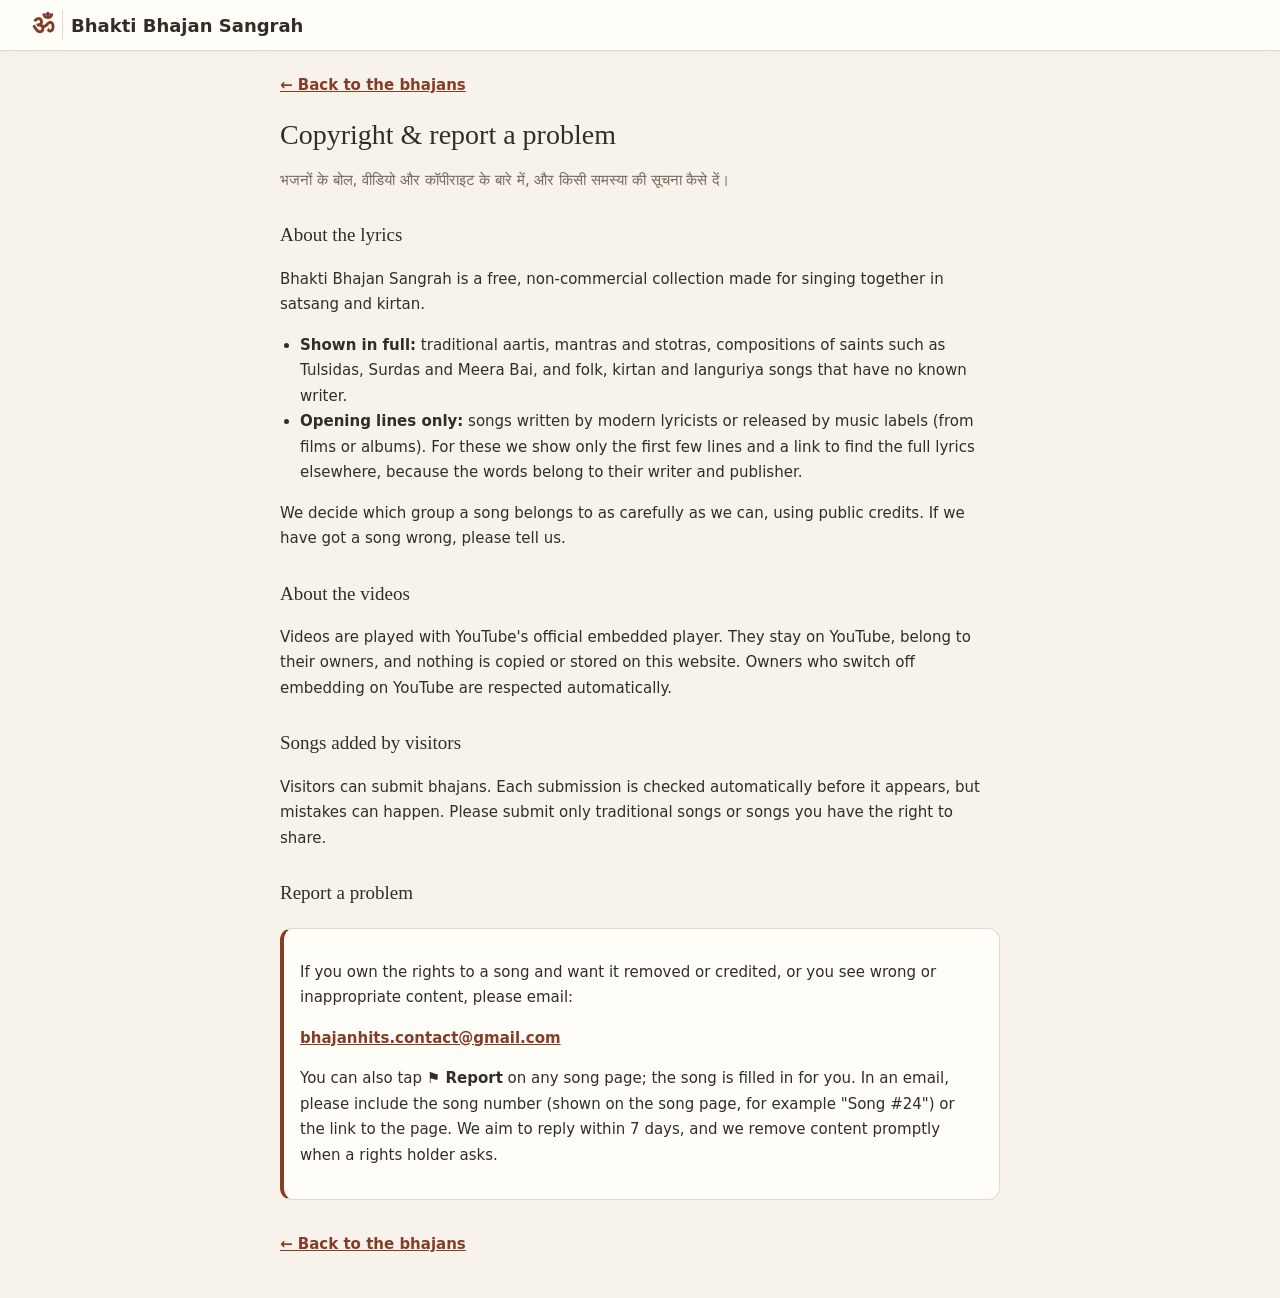
==== copyright.html @ 4a0bede3 "Copyright-safe lyrics, embedded YouTube player, report button - data.js now holds every song (95, nu" ====
<!doctype html>
<html lang="en">
<head>
<meta charset="utf-8">
<meta name="viewport" content="width=device-width, initial-scale=1, viewport-fit=cover">
<meta name="theme-color" content="#853c29">
<meta name="description" content="How Bhakti Bhajan Sangrah handles song lyrics, videos and copyright, and how to report a problem.">
<title>Copyright &amp; Report a Problem | Bhakti Bhajan Sangrah</title>
<link rel="icon" href="icon.svg" type="image/svg+xml">
<link rel="stylesheet" href="style.css?v=24">
<style>
.policy{max-width:720px;margin:0 auto;padding:8px 0 40px;line-height:1.7;font-size:15px}
.policy h1{font-family:Georgia,serif;font-weight:400;font-size:28px;line-height:1.3;margin:18px 0 8px}
.policy h2{font-size:19px;margin:26px 0 6px}
.policy p,.policy li{color:var(--ink)}
.policy ul{padding-left:20px}
.policy .hi{color:var(--muted)}
.report-box{margin:18px 0;padding:16px;border:1px solid var(--line);border-left:4px solid var(--accent);border-radius:12px;background:var(--paper)}
.report-box a.mail{font-weight:700;color:var(--accent);word-break:break-all}
.back-link{display:inline-block;margin-top:14px;color:var(--accent);font-weight:600}
</style>
</head>
<body>
<header class="site-header"><a class="brand" href="./"><span class="brand-mark" aria-hidden="true">ॐ</span><span>Bhakti Bhajan Sangrah</span></a></header>
<main>
<article class="policy">
<a class="back-link" href="./">← Back to the bhajans</a>
<h1>Copyright &amp; report a problem</h1>
<p class="hi" lang="hi">भजनों के बोल, वीडियो और कॉपीराइट के बारे में, और किसी समस्या की सूचना कैसे दें।</p>

<h2>About the lyrics</h2>
<p>Bhakti Bhajan Sangrah is a free, non-commercial collection made for singing together in satsang and kirtan.</p>
<ul>
<li><strong>Shown in full:</strong> traditional aartis, mantras and stotras, compositions of saints such as Tulsidas, Surdas and Meera Bai, and folk, kirtan and languriya songs that have no known writer.</li>
<li><strong>Opening lines only:</strong> songs written by modern lyricists or released by music labels (from films or albums). For these we show only the first few lines and a link to find the full lyrics elsewhere, because the words belong to their writer and publisher.</li>
</ul>
<p>We decide which group a song belongs to as carefully as we can, using public credits. If we have got a song wrong, please tell us.</p>

<h2>About the videos</h2>
<p>Videos are played with YouTube's official embedded player. They stay on YouTube, belong to their owners, and nothing is copied or stored on this website. Owners who switch off embedding on YouTube are respected automatically.</p>

<h2>Songs added by visitors</h2>
<p>Visitors can submit bhajans. Each submission is checked automatically before it appears, but mistakes can happen. Please submit only traditional songs or songs you have the right to share.</p>

<h2>Report a problem</h2>
<div class="report-box">
<p>If you own the rights to a song and want it removed or credited, or you see wrong or inappropriate content, please email:</p>
<p><a class="mail" href="mailto:bhajanhits.contact@gmail.com">bhajanhits.contact@gmail.com</a></p>
<p>You can also tap <strong>⚑ Report</strong> on any song page; the song is filled in for you. In an email, please include the song number (shown on the song page, for example "Song #24") or the link to the page. We aim to reply within 7 days, and we remove content promptly when a rights holder asks.</p>
</div>

<a class="back-link" href="./">← Back to the bhajans</a>
</article>
</main>
</body></html>
---- style.css ----
:root{color-scheme:light;--paper:#fffdf8;--cream:#f8f3ea;--ink:#322d26;--muted:#746a5e;--accent:#853c29;--line:#e4d9c9;--lyrics-size:24px}
*{box-sizing:border-box}body{margin:0;background:var(--cream);color:var(--ink);font-family:system-ui,-apple-system,BlinkMacSystemFont,"Segoe UI",sans-serif;padding:env(safe-area-inset-top) env(safe-area-inset-right) env(safe-area-inset-bottom) env(safe-area-inset-left)}
[hidden]{display:none!important}button,input,a,summary{-webkit-tap-highlight-color:transparent}button,input{font:inherit}button,summary{cursor:pointer}button{min-height:44px;border:1px solid var(--line);border-radius:12px;padding:10px 14px;background:var(--paper);color:var(--ink);font-weight:600}button:disabled{opacity:.45;cursor:default}a{color:inherit}button[aria-pressed=true]{background:var(--accent);border-color:var(--accent);color:white}button:focus-visible,a:focus-visible,input:focus-visible,summary:focus-visible{outline:3px solid #986812;outline-offset:3px}.site-header{border-bottom:1px solid var(--line);padding:18px 16px;background:var(--paper)}.brand{display:flex;align-items:center;gap:12px;text-decoration:none;font-weight:700;font-size:17px;max-width:1100px;margin:auto}.brand-mark{font-family:serif;font-size:31px;color:var(--accent);border-right:1px solid var(--line);padding-right:12px}.brand small{display:block;font-weight:400;font-size:11px;margin-top:4px;color:var(--muted)}main{max-width:1100px;margin:auto;padding:0 16px}.welcome{padding:26px 0 18px}.eyebrow{font-size:10px;letter-spacing:2px;font-weight:700;color:var(--accent);line-height:1.7}.welcome h1{font-family:Georgia,serif;font-size:32px;line-height:1.17;font-weight:400;margin:10px 0 22px}.welcome em{color:var(--accent);font-weight:400}.search-wrap{display:flex;align-items:center;gap:10px;padding:0 14px;background:var(--paper);border:1px solid #cbbda9;border-radius:14px}.search-wrap span{font-size:28px;color:var(--accent)}input{min-width:0;font-size:16px;min-height:52px}.search-wrap input{width:100%;border:0;background:none;color:var(--ink);outline-offset:0}nav.library-nav,.filters{display:flex;gap:8px;overflow-x:auto;padding:3px 1px 9px;scrollbar-width:thin}.library-nav button,.filters button{flex-shrink:0;font-size:13px}.library-nav{border-bottom:1px solid var(--line)}#favoriteCount{margin-left:4px}section{margin-bottom:24px}.section-heading{display:flex;align-items:center;justify-content:space-between;gap:8px;margin:20px 0 12px}h2{font-family:Georgia,serif;font-weight:400;font-size:23px;margin:0}.muted{color:var(--muted);font-size:12px;line-height:1.6}.section-heading .muted{font-size:10px}.categories{display:grid;grid-template-rows:repeat(2,1fr);grid-auto-flow:column;grid-auto-columns:136px;gap:8px;overflow-x:auto;padding:3px 1px 10px;scrollbar-width:thin}.category{display:flex;gap:8px;align-items:center;font-size:12px;text-align:left;padding:10px}.category .icon{font-size:20px}.filters button{border-radius:24px;font-weight:500}.text-button{border:0;background:transparent;color:var(--accent);font-size:12px}.cards{display:grid;gap:10px}.card{display:flex;align-items:center;background:var(--paper);border:1px solid var(--line);border-radius:14px;overflow:hidden}.card-main{flex:1;text-align:left;min-width:0;border:0;border-radius:0;padding:17px;background:none}.card-main .meta{font-size:10px;color:var(--accent);font-weight:600;letter-spacing:.4px}.card h3{font-size:16px;line-height:1.45;font-weight:600;margin:7px 0 4px}.hindi-title{font-size:13px;color:var(--muted);font-weight:400;line-height:1.7}.heart{flex:0 0 44px;margin-right:8px;padding:8px;border:0;font-size:23px;background:none;color:var(--accent)}.heart[aria-pressed=true]{background:#f4e7dc;color:var(--accent)}.empty{padding:28px 18px;border:1px dashed #cbbda9;border-radius:14px;line-height:1.7;background:var(--paper);font-size:14px}.empty p{margin:4px 0}footer{text-align:center;padding:22px 0 32px;border-top:1px solid var(--line);color:var(--muted);font-size:12px;line-height:2}footer small{font-size:10px}
#reader{max-width:780px;margin:auto;padding-bottom:32px;min-height:100svh}.reader-top{display:flex;justify-content:space-between;gap:12px;padding:12px 0}.reader-top button{font-size:13px}.reader-heading{padding:10px 0 4px}.reader-heading h1{font-family:Georgia,serif;font-weight:400;font-size:29px;line-height:1.3;margin:10px 0}.reader-heading>p:last-child{color:var(--muted);font-size:17px;line-height:1.8;margin:10px 0}.reader-controls{position:sticky;top:0;z-index:2;display:flex;justify-content:space-between;gap:8px;background:var(--cream);padding:10px 0;border-bottom:1px solid var(--line)}.language-toggle,.font-controls{display:flex;gap:4px}.language-toggle{padding:3px;background:#ede4d7;border-radius:14px}.language-toggle button{border:0;background:transparent;padding:8px 15px}.language-toggle button[aria-pressed=true]{background:var(--accent)}.font-controls{align-items:center}.font-controls button{font-size:17px;min-width:44px;padding:8px}.reader-actions{display:flex;gap:8px}.reader-actions button{font-size:13px}.lyrics-text{font-family:"Nirmala UI","Kohinoor Devanagari","Noto Sans Devanagari",system-ui,sans-serif;font-size:var(--lyrics-size);line-height:1.95;white-space:pre-wrap;overflow-wrap:anywhere;padding:24px 0 32px}.lyrics-text[lang=en]{line-height:1.8}.source-details{border-top:1px solid var(--line);font-size:13px;line-height:1.8;color:var(--muted)}summary{min-height:44px;padding:14px 0}.reader-pagination{display:flex;justify-content:space-between;gap:10px;margin-top:20px}.reader-pagination button{flex:1;font-size:12px}.reading .site-header{display:none}.singing .reader-heading>p,.singing .reader-actions,.singing .source-details,.singing #languageNote{display:none}.singing .reader-heading h1{font-size:20px;margin:4px 0 8px}.singing .reader-top{padding:8px 0}.singing .lyrics-text{padding-top:20px}.notice{position:fixed;bottom:calc(20px + env(safe-area-inset-bottom));left:50%;transform:translateX(-50%);max-width:calc(100% - 32px);width:max-content;background:var(--ink);color:white;padding:12px 18px;border-radius:12px;z-index:10;font-size:13px}.skip{position:absolute;top:-100px;z-index:20;background:white;padding:12px}.skip:focus{top:4px}.sr-only{position:absolute;width:1px;height:1px;padding:0;margin:-1px;overflow:hidden;clip:rect(0,0,0,0)}dialog{max-width:calc(100% - 32px);width:440px;border:1px solid var(--line);border-radius:16px;padding:24px;background:var(--paper)}dialog::backdrop{background:#322d2666}dialog input{display:block;width:100%;margin:12px 0;border:1px solid var(--line);padding:8px}dialog label{display:block;margin-top:20px}
@media(min-width:768px){main{padding:0 32px}.site-header{padding:20px 32px}.welcome{padding:36px 0 20px}.welcome h1{font-size:44px}.search-wrap{max-width:680px}.cards{grid-template-columns:repeat(2,minmax(0,1fr))}.categories{grid-auto-columns:166px}.category{font-size:14px}.reader-heading h1{font-size:36px}.lyrics-text{padding-top:32px}.brand{font-size:20px}.brand small{font-size:12px}}
@media(min-width:1100px){.cards{grid-template-columns:repeat(3,minmax(0,1fr))}.categories{grid-template-columns:repeat(6,1fr);grid-auto-flow:row}.section-heading .muted{display:none}}
@media(prefers-reduced-motion:no-preference){button{transition:background-color .15s}}
.singing .reader-top{position:sticky;top:0;z-index:3;background:var(--cream)}.singing .reader-controls{top:60px}@media(max-width:767px){.welcome{padding-top:16px;margin-bottom:10px}.welcome h1{font-size:28px;margin-bottom:18px}section{margin-bottom:18px}}

/* Compact collection and accessible modal left navigation. */
.site-header{display:flex;align-items:center;gap:10px;padding:8px 16px}.brand{margin:0;font-size:16px;gap:8px}.brand-mark{font-size:26px;padding-right:8px}.brand small{display:none}#openMenu{font-size:21px;padding:6px 10px;min-width:44px}.search-bar{margin:12px 0 8px}.search-wrap{max-width:none;border-radius:10px}.search-wrap input{min-height:44px}.section-heading{margin:10px 0 2px}#collectionTitle{font-size:22px}#resultCount{margin:3px 0 10px}.active-filters{font-size:12px;color:var(--accent);margin:6px 0}.cards{list-style:none;padding:0;margin:0;grid-template-columns:1fr;gap:7px}.card{border-radius:10px}.card-main{display:flex;align-items:center;gap:12px;padding:11px 10px}.song-number{flex:0 0 36px;min-height:36px;display:grid;place-items:center;border-radius:9px;background:#f1e6d8;color:var(--accent);font-size:17px;font-variant-numeric:tabular-nums}.song-info{min-width:0}.card h3{font-size:15px;margin:2px 0;line-height:1.35}.card-main .meta{font-size:10px;letter-spacing:0}.hindi-title{font-size:12px;line-height:1.5}.heart{margin-right:4px}.empty{list-style:none}.reader-heading .eyebrow{letter-spacing:1px}
#libraryDrawer{inset:0 auto 0 0;margin:0;height:100dvh;max-height:100dvh;width:min(340px,90vw);max-width:90vw;border:0;border-right:1px solid var(--line);border-radius:0;padding:16px;overflow-y:auto;overscroll-behavior:contain}body:has(#libraryDrawer[open]){overflow:hidden}#libraryDrawer::backdrop{background:#322d2677}.drawer-heading{display:flex;align-items:center;justify-content:space-between;gap:8px;margin-bottom:14px}.drawer-heading h2{font-size:22px}.drawer-heading button{padding:8px 12px}#libraryDrawer .library-nav{display:grid;overflow:visible;padding:0 0 14px}#libraryDrawer .library-nav button{text-align:left}#libraryDrawer section{margin:16px 0}#libraryDrawer h2{font-size:19px}#libraryDrawer .categories{display:grid;grid-template-columns:1fr 1fr;grid-template-rows:none;grid-auto-flow:row;grid-auto-columns:auto;overflow:visible;padding:8px 0;gap:6px}#libraryDrawer .category{font-size:12px;min-height:48px;padding:8px}#libraryDrawer .category .icon{font-size:17px}#libraryDrawer .filters{flex-wrap:wrap;overflow:visible;margin-top:10px}.drawer-footer{position:sticky;bottom:-16px;background:var(--paper);padding:12px 0;display:flex;gap:8px;border-top:1px solid var(--line)}#showResults{background:var(--accent);color:white;flex:1}#drawerReset{font-size:12px}
@media(min-width:768px){.site-header{padding:10px 32px}.brand{font-size:18px}.search-bar{margin-top:18px}.cards{grid-template-columns:repeat(2,minmax(0,1fr))}.card-main{padding:14px}.card h3{font-size:16px}}

/* Creator signature */
.creator-credit{display:grid;gap:8px;margin:0 auto 18px;text-align:center}.creator-label,.drawer-creator span{font-size:10px;text-transform:uppercase;letter-spacing:2px;color:#853c29}.creator-credit strong{font-family:Georgia,serif;font-size:28px;font-weight:400;color:#853c29}.creator-note{font-size:12px;color:#776d61}.drawer-creator{display:grid;gap:7px;text-align:center;border-top:1px solid #e4dace;padding:22px 4px;margin-top:16px}.drawer-creator strong{font-family:Georgia,serif;font-size:24px;color:#853c29;font-weight:400}

#libraryDrawer #categories summary{font-family:Georgia,serif;font-size:20px;cursor:pointer;padding:12px 0}#libraryDrawer #categories[open] summary{margin-bottom:8px}#libraryDrawer .library-nav{gap:6px}#libraryDrawer .drawer-creator{padding:14px 4px;margin-top:10px}
#libraryDrawer .filters{display:grid;grid-template-columns:repeat(3,minmax(0,1fr));gap:6px}#libraryDrawer .filters button{padding:8px 4px;font-size:12px;min-height:36px}#libraryDrawer section{margin:12px 0}#libraryDrawer .drawer-creator{padding:8px 0;margin-top:4px;gap:3px}#libraryDrawer .drawer-creator strong{font-size:18px}#libraryDrawer .drawer-creator span{font-size:8px;letter-spacing:1px}

.site-header{position:sticky;top:0;z-index:5;box-shadow:0 2px 8px #322d2608}#libraryDrawer .library-nav{grid-template-columns:repeat(2,minmax(0,1fr))}#libraryDrawer .library-nav button{text-align:center;min-width:0;padding:8px 4px;font-size:12px;white-space:normal}

#typeFilters summary{font-family:Georgia,serif;font-size:20px;padding:12px 0;cursor:pointer}#typeFilters[open]{margin-bottom:12px}

/* Submission modal & triggers */
.drawer-submit-btn{display:flex;align-items:center;justify-content:center;gap:8px;width:100%;margin:10px 0 14px;padding:12px 14px;background:#f4ece2;border:1px solid #d8c8b4;border-radius:12px;color:var(--accent);font-size:14px;font-weight:700}
.drawer-submit-btn small{font-weight:400;color:var(--muted);margin-left:4px}
.drawer-submit-btn:hover{background:#ede3d5}
.heading-actions{display:flex;align-items:center;gap:8px}
#quickSubmit{font-weight:600}

#submitDialog{width:min(520px,94vw);max-height:90dvh;overflow-y:auto;padding:20px;border-radius:18px}
.submit-modal-header{display:flex;align-items:center;justify-content:space-between;gap:8px;border-bottom:1px solid var(--line);padding-bottom:12px;margin-bottom:14px}
.submit-modal-header h2{font-size:20px;display:flex;align-items:center;gap:6px}
.submit-modal-header h2 small{font-size:12px;color:var(--muted);font-weight:normal}
.submit-modal-header .brand-mark{font-size:24px;border:0;padding:0}
.submit-modal-header button{padding:6px 10px;min-height:36px}
.submit-intro{font-size:13px;line-height:1.6;color:var(--muted);margin:0 0 14px}

.submit-mode-toggle{display:flex;gap:6px;background:#ede4d7;padding:4px;border-radius:12px;margin-bottom:14px}
.mode-tab{flex:1;border:0;background:transparent;padding:10px;border-radius:8px;font-size:13px;color:var(--ink)}
.mode-tab.active{background:var(--accent);color:white}

.file-dropzone{display:flex;flex-direction:column;align-items:center;justify-content:center;gap:6px;border:2px dashed #c5b59e;border-radius:14px;padding:26px 16px;background:var(--cream);text-align:center;cursor:pointer;transition:border-color .15s}
.file-dropzone:hover{border-color:var(--accent)}
.dropzone-icon{font-size:32px}
.dropzone-title{font-weight:600;font-size:14px;color:var(--ink)}
.dropzone-hint{font-size:11px;color:var(--muted)}
.preview-wrap{text-align:center;margin-top:10px}
.preview-wrap img{max-width:100%;max-height:220px;border-radius:12px;border:1px solid var(--line);object-fit:contain}
.preview-wrap button{margin-top:6px}

#submitDialog textarea{width:100%;min-height:140px;border:1px solid var(--line);border-radius:12px;padding:12px;font-family:inherit;font-size:14px;line-height:1.6;background:var(--paper);color:var(--ink);resize:vertical}
.optional-inputs{display:grid;gap:12px;margin-top:14px;border-top:1px solid var(--line);padding-top:14px}
.optional-inputs label{display:block}
.input-label{display:block;font-size:12px;font-weight:600;margin-bottom:4px}
.input-label small{font-weight:normal;color:var(--muted)}
.optional-inputs input{width:100%;min-height:42px;border:1px solid var(--line);border-radius:10px;padding:8px 12px;font-size:14px;background:var(--paper);color:var(--ink);margin:0}
.contributor-grid{display:grid;grid-template-columns:1fr 1fr;gap:10px}

.submit-footer{margin-top:18px}
.primary-action-btn{width:100%;background:var(--accent);color:white;border-color:var(--accent);font-size:15px;padding:12px;border-radius:12px;min-height:48px}
.primary-action-btn:hover{background:#733221}

.submit-status{display:flex;align-items:center;gap:12px;padding:12px 16px;background:#f3ede2;border-radius:12px;margin-top:14px}
.submit-status p{margin:0;font-size:13px;font-weight:600;color:var(--accent)}
.spinner{width:22px;height:22px;border:3px solid #d4c2ab;border-top-color:var(--accent);border-radius:50%;animation:spin 1s linear infinite;flex-shrink:0}
@keyframes spin{to{transform:rotate(360deg)}}

.submit-notice{padding:10px 14px;border-radius:10px;font-size:13px;line-height:1.5;margin-top:12px;border:1px solid #c97262;background:#fcf1ed;color:#853c29}

.submit-success{text-align:center;padding:14px 4px}
.success-om{font-family:serif;font-size:42px;color:var(--accent);line-height:1;margin-bottom:6px}
.submit-success h3{font-family:Georgia,serif;font-size:22px;margin:4px 0 6px;font-weight:400;color:var(--accent)}
.success-msg{font-size:13px;color:var(--muted);margin:0 0 16px}
.success-card-wrap{text-align:left;margin-bottom:18px}
.success-buttons{display:flex;gap:10px}
.success-buttons button{flex:1}

@media(max-width:500px){
  .contributor-grid{grid-template-columns:1fr}
  .success-buttons{flex-direction:column}
}


/* Tune reference link in the reader and public-name note on the submit form */
.youtube-link{display:flex;align-items:center;justify-content:center;gap:6px;min-height:44px;margin:0 0 16px;border:1px solid var(--line);border-radius:12px;padding:10px 14px;background:var(--paper);color:var(--accent);font-weight:600;font-size:14px;text-decoration:none}
.youtube-link small{color:var(--muted);font-weight:400}
.youtube-link:hover,.youtube-link:focus-visible{border-color:var(--accent)}
.singing .youtube-link{display:none}
.public-note{margin:8px 0 0;font-size:12px;color:var(--muted)}

/* Home refresh: deity accents, quick-pick chips, Bhajan of the day, Newly added */
.card{border-left:4px solid var(--deity,var(--line))}
.card .song-number,.today-card .song-number,.newly-list .song-number{background:#f1e6d8;background:color-mix(in srgb,var(--deity,#853c29) 13%,#fffdf8);color:var(--deity,var(--accent));font-weight:700}
.card-main .meta{color:var(--deity,var(--accent))}
.new-badge{display:inline-block;margin-left:4px;padding:1px 6px;border-radius:6px;background:#1f7a4d;color:#fff;font-size:9px;letter-spacing:.5px;text-transform:uppercase;vertical-align:1px}
.deity-chips{display:flex;gap:8px;overflow-x:auto;padding:12px 1px 4px;scrollbar-width:none;scroll-snap-type:x proximity}
.deity-chips::-webkit-scrollbar{display:none}
.deity-chip{flex-shrink:0;display:inline-flex;align-items:center;gap:6px;border-radius:999px;padding:8px 14px;font-size:13px;scroll-snap-align:start;border-color:color-mix(in srgb,var(--deity) 35%,#e4d9c9)}
.deity-chip[aria-pressed=true]{background:var(--deity);border-color:var(--deity);color:#fff}
.home-extras{display:grid;gap:12px;margin:14px 0 4px}
.home-extras>*{min-width:0}
.today-card{background:var(--paper);border:1px solid var(--line);border-left:4px solid var(--deity);border-radius:12px;padding:12px 12px 6px}
.today-card .eyebrow{display:block;color:var(--deity);margin:0 0 2px}
.today-main{display:flex;align-items:center;gap:12px;width:100%;text-align:left;border:0;background:none;padding:6px 0 8px}
.today-main h3{font-family:Georgia,serif;font-weight:400;font-size:20px;line-height:1.3;margin:2px 0}
.today-main .meta{font-size:10px;font-weight:600;color:var(--deity)}
.today-main .hindi-title{font-size:14px;color:var(--muted)}
.today-go{margin-left:auto;font-size:20px;color:var(--deity)}
.mini-heading{font-size:17px;margin:0 0 8px}
.newly-list{list-style:none;margin:0;padding:0 1px 6px;display:flex;gap:8px;overflow-x:auto;scrollbar-width:thin}
.newly-list li{flex:0 0 230px}
.newly-list button{display:flex;align-items:center;gap:10px;width:100%;height:100%;text-align:left;border-left:4px solid var(--deity);border-radius:10px;padding:10px}
.newly-list .song-number{flex:0 0 34px;min-height:34px;display:grid;place-items:center;border-radius:8px;font-size:15px}
.newly-list .song-info{min-width:0}
.newly-list strong{display:block;font-size:13px;line-height:1.35;overflow:hidden;text-overflow:ellipsis;display:-webkit-box;-webkit-line-clamp:2;-webkit-box-orient:vertical}
.newly-list small{display:block;margin-top:3px;font-size:11px;font-weight:400;color:var(--muted);white-space:nowrap;overflow:hidden;text-overflow:ellipsis}
@media(min-width:768px){.home-extras{grid-template-columns:minmax(0,1fr) minmax(0,1.4fr);align-items:stretch}.newly-added{min-width:0}.deity-chips{flex-wrap:wrap;overflow:visible}}

/* Header actions, type tabs, A–Z headings (replaces the left menu and list numbers) */
.header-actions{margin-left:auto;display:flex;align-items:center;gap:6px}
.icon-button{position:relative;min-width:44px;padding:6px 10px;font-size:19px;line-height:1;border-radius:12px}
.icon-button[aria-pressed=true]{background:var(--accent);border-color:var(--accent);color:#fff}
.count-badge{position:absolute;top:-5px;right:-5px;min-width:18px;height:18px;padding:0 4px;border-radius:9px;background:var(--accent);color:#fff;font-size:10px;font-weight:700;line-height:18px;text-align:center;border:2px solid var(--paper)}
.icon-button[aria-pressed=true] .count-badge{background:#fff;color:var(--accent)}
.header-submit{background:var(--accent);border-color:var(--accent);color:#fff;border-radius:999px;padding:8px 14px;font-size:14px;white-space:nowrap;box-shadow:0 2px 6px #853c2933}
.header-submit:hover{background:#6f3121}
.type-tabs{display:flex;gap:4px;margin-top:12px;padding:4px;background:#ede4d7;border-radius:14px;overflow-x:auto;scrollbar-width:none}
.type-tabs::-webkit-scrollbar{display:none}
.type-tabs button{flex:1 0 auto;min-height:40px;border:0;background:transparent;border-radius:10px;padding:8px 12px;font-size:14px;color:var(--ink)}
.type-tabs button[aria-pressed=true]{background:var(--paper);color:var(--accent);box-shadow:0 1px 4px #322d261f}
.type-tabs .tab-count{font-size:11px;font-weight:500;color:var(--muted);margin-left:2px}
.type-tabs.inactive button[aria-pressed=true]{background:transparent;box-shadow:none;color:var(--ink)}
.letter-heading{grid-column:1/-1;font-family:Georgia,serif;font-size:22px;color:var(--accent);padding:12px 2px 0;border-bottom:1px solid var(--line);margin-bottom:2px}
.letter-heading:first-child{padding-top:0}
.deity-icon{flex:0 0 36px;height:36px;display:grid;place-items:center;border-radius:10px;font-size:19px;background:#f1e6d8;background:color-mix(in srgb,var(--deity,#853c29) 12%,#fffdf8)}
.today-card{padding:10px 12px}
.today-card .mini-heading{margin:0 0 6px}
.today-main{display:flex;align-items:center;gap:10px;width:100%;text-align:left;border:0;background:none;padding:0;min-height:0}
.today-main .song-info{min-width:0;flex:1}
.today-main strong{display:block;font-size:14px;line-height:1.35;white-space:nowrap;overflow:hidden;text-overflow:ellipsis}
.today-main small{display:block;margin-top:2px;font-size:11px;font-weight:400;color:var(--deity)}
.today-go{font-size:18px}
@media(max-width:420px){.brand>span:last-child{font-size:15px;line-height:1.2}.header-submit{padding:8px 11px}.header-actions{gap:4px}.icon-button{min-width:40px;padding:6px 8px}}
@media(max-width:420px){.type-tabs button{padding:8px 6px;font-size:13px}.type-tabs .tab-count{display:none}}
@media(min-width:768px){.home-extras{align-items:start}}
/* Reader: embedded YouTube player (thumbnail until tapped) and the note for copyrighted songs */
.reader-body{margin-top:14px}
.player{max-width:560px;margin:0 auto 4px}
.player-start,.player iframe{display:block;position:relative;width:100%;aspect-ratio:16/9;border:0;border-radius:12px;overflow:hidden;background:#1d1a16}
.player-start{padding:0;min-height:0}
.player-start img{position:absolute;inset:0;width:100%;height:100%;object-fit:cover;opacity:.88}
.player-start .play-icon{position:absolute;left:50%;top:50%;transform:translate(-50%,-50%);width:64px;height:46px;display:grid;place-items:center;border-radius:14px;background:#d42a1f;color:white;font-size:22px;box-shadow:0 2px 10px #0006}
.player-start .player-label{position:absolute;left:0;right:0;bottom:0;padding:22px 12px 10px;background:linear-gradient(transparent,#000a);color:white;font-size:13px;font-weight:600;text-align:left}
.player-start:hover .play-icon,.player-start:focus-visible .play-icon{background:#b31f16}
.player-link{display:inline-block;margin:6px 2px 0;font-size:12px;color:var(--muted)}
.partial-note{margin:0 0 24px;padding:14px 16px;border:1px solid var(--line);border-left:4px solid var(--accent);border-radius:12px;background:var(--paper);font-size:13px;line-height:1.6;color:var(--muted)}
.partial-note p{margin:0 0 10px}
.full-lyrics-link{display:flex;align-items:center;justify-content:center;gap:6px;min-height:44px;border:1px solid var(--accent);border-radius:12px;padding:10px 14px;background:var(--accent);color:white;font-weight:600;font-size:14px;text-decoration:none}
.full-lyrics-link small{font-weight:400;opacity:.85}
footer small a{color:var(--muted)}
/* Wide screens: lyrics and video side by side; the video stays in view while the lyrics scroll */
@media(min-width:1024px){
 #reader:has(#player:not([hidden])){max-width:1100px}
 .reader-body:has(#player:not([hidden])){display:grid;grid-template-columns:minmax(0,1fr) 420px;gap:32px;align-items:start}
 .reader-body #player:not([hidden]){grid-column:2;grid-row:1;position:sticky;top:76px;width:100%;margin:24px 0 0}
 .reader-body .lyrics-col{grid-column:1;grid-row:1}
}
/* "Report a problem" dialog (song page) */
#reportDialog{width:min(480px,94vw);max-height:90dvh;overflow-y:auto;padding:20px;border-radius:18px}
#reportDialog label{display:block;margin:0 0 14px}
#reportDialog select,#reportDialog input{display:block;width:100%;min-height:44px;margin:0;border:1px solid var(--line);border-radius:10px;padding:8px 12px;font-size:15px;background:var(--paper);color:var(--ink)}
#reportDialog textarea{display:block;width:100%;min-height:110px;border:1px solid var(--line);border-radius:12px;padding:12px;font-family:inherit;font-size:15px;line-height:1.6;background:var(--paper);color:var(--ink);resize:vertical}
.report-song{margin:0 0 14px;font-weight:600;color:var(--accent)}
.report-done p{font-size:15px;line-height:1.6;margin:6px 0 16px}
.trap{position:absolute!important;left:-9999px;width:1px;height:1px;overflow:hidden}
.singing .report-button{display:none}
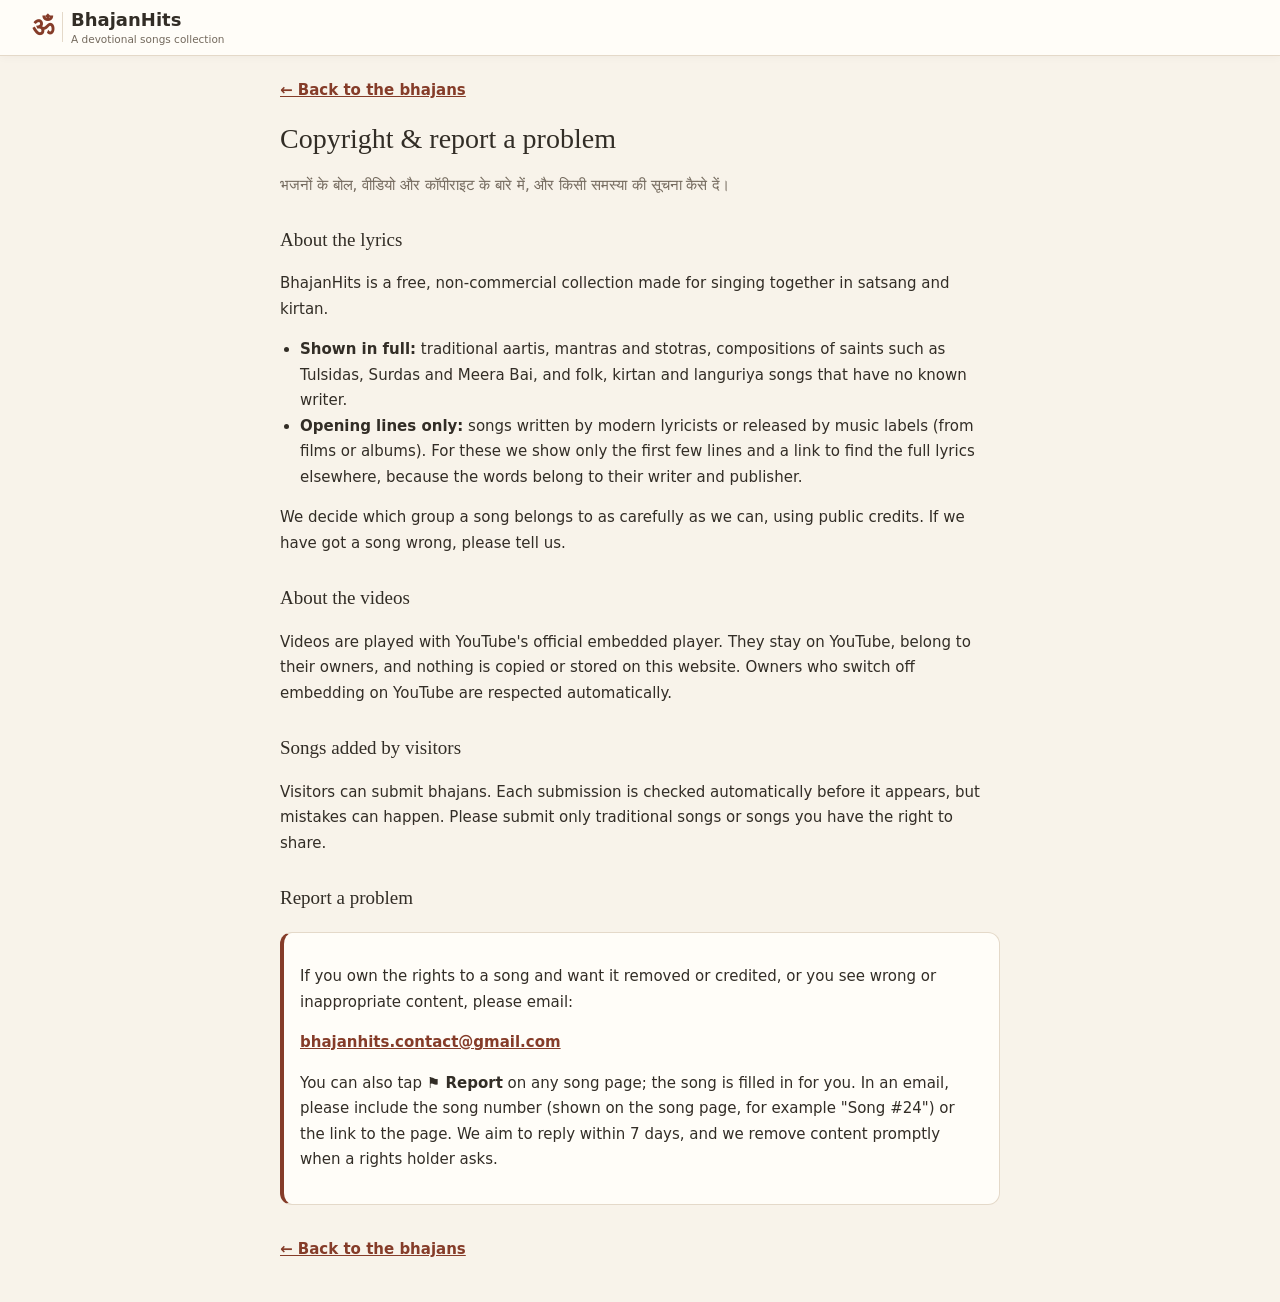
==== commit bf1b1950: "Rename the site to BhajanHits - A devotional songs collection Co-Authored-By: Claude Opus 5.5 <norep" ====
--- a/copyright.html
+++ b/copyright.html
@@ -4,10 +4,10 @@
 <meta charset="utf-8">
 <meta name="viewport" content="width=device-width, initial-scale=1, viewport-fit=cover">
 <meta name="theme-color" content="#853c29">
-<meta name="description" content="How Bhakti Bhajan Sangrah handles song lyrics, videos and copyright, and how to report a problem.">
-<title>Copyright &amp; Report a Problem | Bhakti Bhajan Sangrah</title>
+<meta name="description" content="How BhajanHits handles song lyrics, videos and copyright, and how to report a problem.">
+<title>Copyright &amp; Report a Problem | BhajanHits</title>
 <link rel="icon" href="icon.svg" type="image/svg+xml">
-<link rel="stylesheet" href="style.css?v=24">
+<link rel="stylesheet" href="style.css?v=29">
 <style>
 .policy{max-width:720px;margin:0 auto;padding:8px 0 40px;line-height:1.7;font-size:15px}
 .policy h1{font-family:Georgia,serif;font-weight:400;font-size:28px;line-height:1.3;margin:18px 0 8px}
@@ -21,7 +21,7 @@
 </style>
 </head>
 <body>
-<header class="site-header"><a class="brand" href="./"><span class="brand-mark" aria-hidden="true">ॐ</span><span>Bhakti Bhajan Sangrah</span></a></header>
+<header class="site-header"><a class="brand" href="./"><span class="brand-mark" aria-hidden="true">ॐ</span><span>BhajanHits<small>A devotional songs collection</small></span></a></header>
 <main>
 <article class="policy">
 <a class="back-link" href="./">← Back to the bhajans</a>
@@ -29,7 +29,7 @@
 <p class="hi" lang="hi">भजनों के बोल, वीडियो और कॉपीराइट के बारे में, और किसी समस्या की सूचना कैसे दें।</p>
 
 <h2>About the lyrics</h2>
-<p>Bhakti Bhajan Sangrah is a free, non-commercial collection made for singing together in satsang and kirtan.</p>
+<p>BhajanHits is a free, non-commercial collection made for singing together in satsang and kirtan.</p>
 <ul>
 <li><strong>Shown in full:</strong> traditional aartis, mantras and stotras, compositions of saints such as Tulsidas, Surdas and Meera Bai, and folk, kirtan and languriya songs that have no known writer.</li>
 <li><strong>Opening lines only:</strong> songs written by modern lyricists or released by music labels (from films or albums). For these we show only the first few lines and a link to find the full lyrics elsewhere, because the words belong to their writer and publisher.</li>
--- a/style.css
+++ b/style.css
@@ -176,3 +176,13 @@
 .report-done p{font-size:15px;line-height:1.6;margin:6px 0 16px}
 .trap{position:absolute!important;left:-9999px;width:1px;height:1px;overflow:hidden}
 .singing .report-button{display:none}
+/* Deity chips show their song count; the player can switch between the song and a lyrics video */
+.chip-count{font-size:11px;font-weight:600;padding:1px 7px;border-radius:999px;background:color-mix(in srgb,var(--deity) 14%,transparent);color:var(--deity)}
+.deity-chip[aria-pressed=true] .chip-count{background:#ffffff33;color:#fff}
+.player-tabs{display:flex;gap:6px;margin-bottom:8px}
+.player-tabs button{flex:1;min-height:40px;padding:6px 10px;font-size:13px;border-radius:10px}
+.full-lyrics-tip{margin:8px 0 0;font-size:12px;text-align:center}
+/* Brand: "BhajanHits" with the tagline underneath (2026-10-05) */
+.brand>span:last-child{line-height:1.15}
+.brand small{display:block;font-size:10.5px;font-weight:400;margin-top:2px;color:var(--muted);white-space:nowrap}
+@media(max-width:360px){.brand small{font-size:9.5px}}
